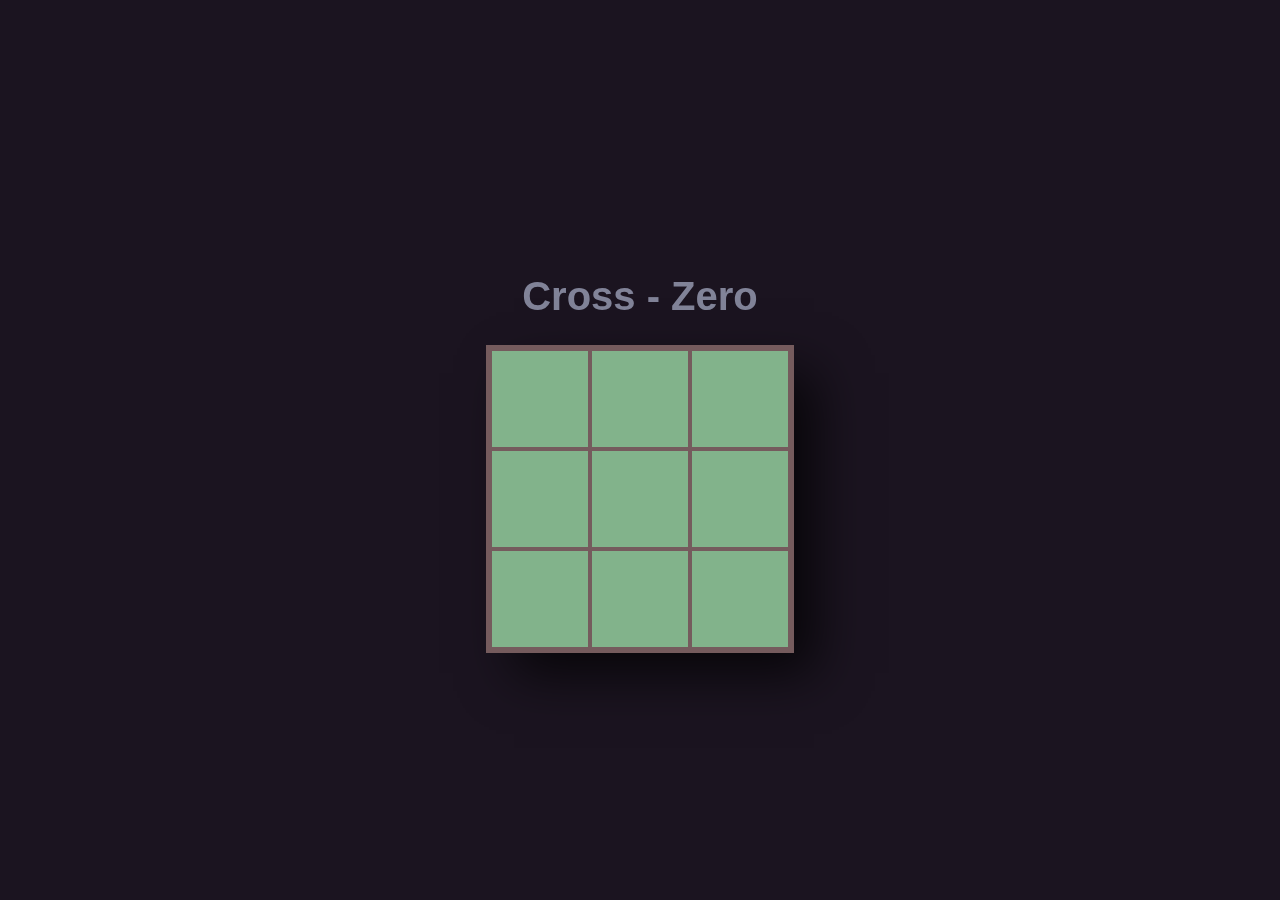
==== index.html @ fea47e43 "Initial commit" ====
<!DOCTYPE html>
<html lang="en">
<head>
    <meta charset="UTF-8">
    <meta name="viewport" content="width=device-width, initial-scale=1.0">
    <title>CrossZero</title>
    <link rel="stylesheet" href="style.css">
</head>
<body>
    

    <div class="area-wrapper">
        <h1>Cross - Zero</h1>
        <div id="area">
            <div class="box"></div>
            <div class="box"></div>
            <div class="box"></div>
            <div class="box"></div>
            <div class="box"></div>
            <div class="box"></div>
            <div class="box"></div>
            <div class="box"></div>
            <div class="box"></div>
        </div>
    </div>

    <div id="modal-result-wrapper">
        <div id="overlay"></div>
        <div id="modal-window">
            <div id="content">Content</div>
            <div id="btn-close">Start new game</div>
        </div>
    </div>

    <script src="main.js"></script>
</body>
</html>
---- style.css ----
html, body {
    background: #1B1420;
    font-family: 'Franklin Gothic Medium', 'Arial Narrow', Arial, sans-serif;
}

h1 {
    text-align: center;
    font-size: 40px;
    color: #818398;
}

.area-wrapper {
    width: 100%;
    height: 100%;
    position: fixed;
    top: 0;
    left: 0;
    display: flex;
    flex-direction: column;
    align-items: center;
    align-content: center; 
    justify-content: center; 
    overflow: auto;  
}

#area {
    height: 300px;
    width: 300px;
    background-color: #82B38B;
    display: flex;
    flex-wrap: wrap;
    border: 4px solid #755B5D;
    -webkit-box-shadow: 24px 24px 50px -4px rgba(0,0,0,0.75);
    -moz-box-shadow: 24px 24px 50px -4px rgba(0,0,0,0.75);
    box-shadow: 24px 24px 50px -4px rgba(0,0,0,0.75);
}

.box {
    width: 100px;
    height: 100px;
    box-sizing: border-box;
    font-size: 34px;
    color: #EFF1F1;
    border: 2px solid #755B5D;
    display: flex;
    justify-content: center;
    align-items: center;
}

#modal-result-wrapper {
    width: 100%;
    height: 100%;
    top: 0;
    left: 0;
    display: none;
}

#overlay {
    width: 100%;
    height: 100%;
    position: absolute;
    top: 0;
    left: 0;
    background-color: rgba(0, 0, 0, 0.7);
}

#modal-window {
    width: 350px;
    height: 150px;
    border: 1px solid #818398;
    background-color: #818398;
    position: absolute;
    top: 50%;
    left: 50%;
    transform: translate(-50%, -50%);
    display: flex;
    flex-flow: column;
    justify-content: space-between;
    align-items: center;
    border-radius: 20px;
}

#content {
    margin: 15px 20px;
    font-size: 30px;
    color: #1B1420;
}

#btn-close {
    text-decoration: none;
    outline: none;
    display: inline-block;
    padding: 15px 30px;
    margin: 15px 15px;
    border-radius: 10px;
    box-shadow: 0 0 40px 40px #82B38B inset, 0 0 0 0 #82B38B;
    font-weight: bold;
    letter-spacing: 2px;
    color: #EFF1F1;
    transition: .15s ease-in-out;
    cursor: pointer;
}

#btn-close:hover {
    box-shadow: 0 0 10px 0 #82B38B inset, 0 0 10px 4px #82B38B;
    color: #EFF1F1;
}
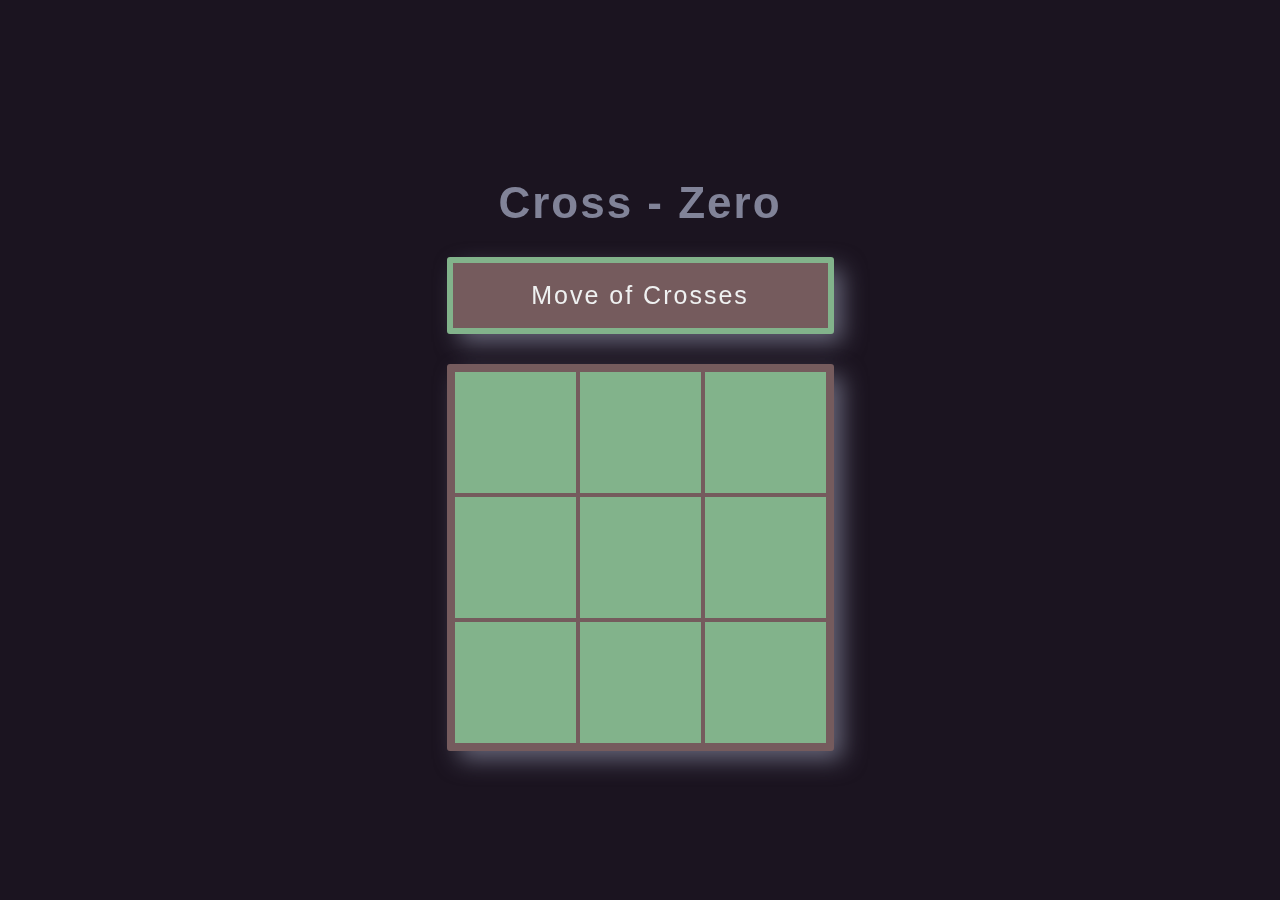
==== commit a9d00baa: "Add move displaying" ====
--- a/index.html
+++ b/index.html
@@ -11,6 +11,7 @@
 
     <div class="area-wrapper">
         <h1>Cross - Zero</h1>
+        <div id="area-move">Move of Crosses</div>
         <div id="area">
             <div class="box"></div>
             <div class="box"></div>
--- a/style.css
+++ b/style.css
@@ -5,8 +5,9 @@
 
 h1 {
     text-align: center;
-    font-size: 40px;
+    font-size: 44px;
     color: #818398;
+    letter-spacing: 2px;
 }
 
 .area-wrapper {
@@ -24,22 +25,42 @@
 }
 
 #area {
-    height: 300px;
-    width: 300px;
+    height: 375px;
+    width: 375px;
     background-color: #82B38B;
     display: flex;
     flex-wrap: wrap;
-    border: 4px solid #755B5D;
-    -webkit-box-shadow: 24px 24px 50px -4px rgba(0,0,0,0.75);
-    -moz-box-shadow: 24px 24px 50px -4px rgba(0,0,0,0.75);
-    box-shadow: 24px 24px 50px -4px rgba(0,0,0,0.75);
+    border: 6px solid #755B5D;
+    border-radius: 3px;
+    -webkit-box-shadow: 10px 10px 23px -2px rgba(129, 131, 152, 0.75);
+    -moz-box-shadow: 10px 10px 23px -2px rgba(129, 131, 152, 0.75);
+    box-shadow: 10px 10px 23px -2px rgba(129, 131, 152, 0.75);
+}
+
+#area-move {
+    height: 65px;
+    width: 375px;
+    background-color: #755B5D;
+    border: 6px solid #82B38B;
+    letter-spacing: 2px;
+    border-radius: 3px;
+    display: flex;
+    margin-bottom: 30px;
+    margin-top: 0px;
+    font-size: 25px;
+    justify-content: center;
+    align-items: center;
+    color: #EFF1F1;
+    -webkit-box-shadow: 10px 10px 23px -2px rgba(129, 131, 152, 0.75);
+    -moz-box-shadow: 10px 10px 23px -2px rgba(129, 131, 152, 0.75);
+    box-shadow: 10px 10px 23px -2px rgba(129, 131, 152, 0.75);
 }
 
 .box {
-    width: 100px;
-    height: 100px;
+    width: 125px;
+    height: 125px;
     box-sizing: border-box;
-    font-size: 34px;
+    font-size: 38px;
     color: #EFF1F1;
     border: 2px solid #755B5D;
     display: flex;
@@ -105,3 +126,46 @@
     box-shadow: 0 0 10px 0 #82B38B inset, 0 0 10px 4px #82B38B;
     color: #EFF1F1;
 }
+
+
+@media (max-width: 768px) {
+    h1 {
+        font-size: 38px;
+    }
+
+    #area {
+        height: 300px;
+        width: 300px;
+    }
+
+    #area-move {
+        width: 300px;
+    }
+
+    .box {
+        width: 100px;
+        height: 100px;
+    }
+}
+
+@media (max-width: 560px) {
+    h1 {
+        font-size: 32px;
+    }
+
+    #area {
+        height: 240px;
+        width: 240px;
+    }
+
+    #area-move {
+        width: 240px;
+        font-size: 20px;
+    }
+
+    .box {
+        width: 80px;
+        height: 80px;
+    }
+
+}